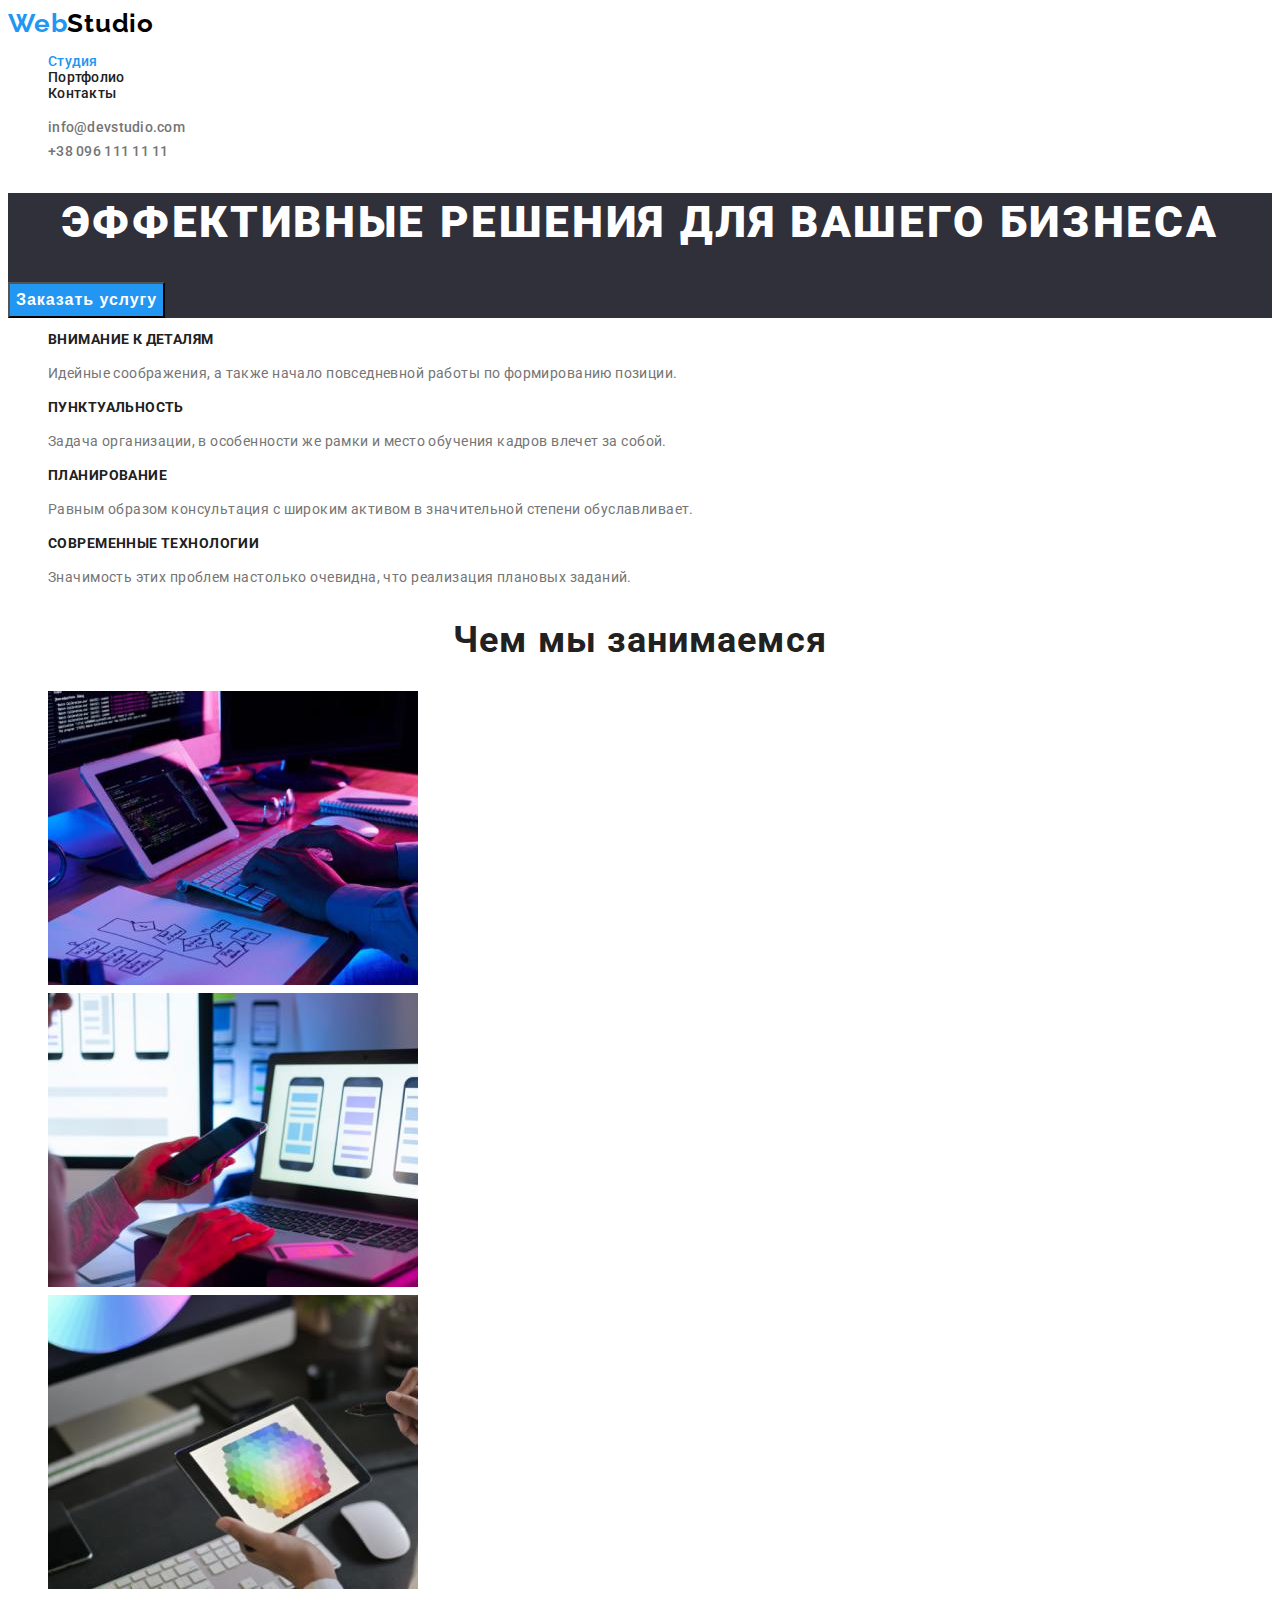
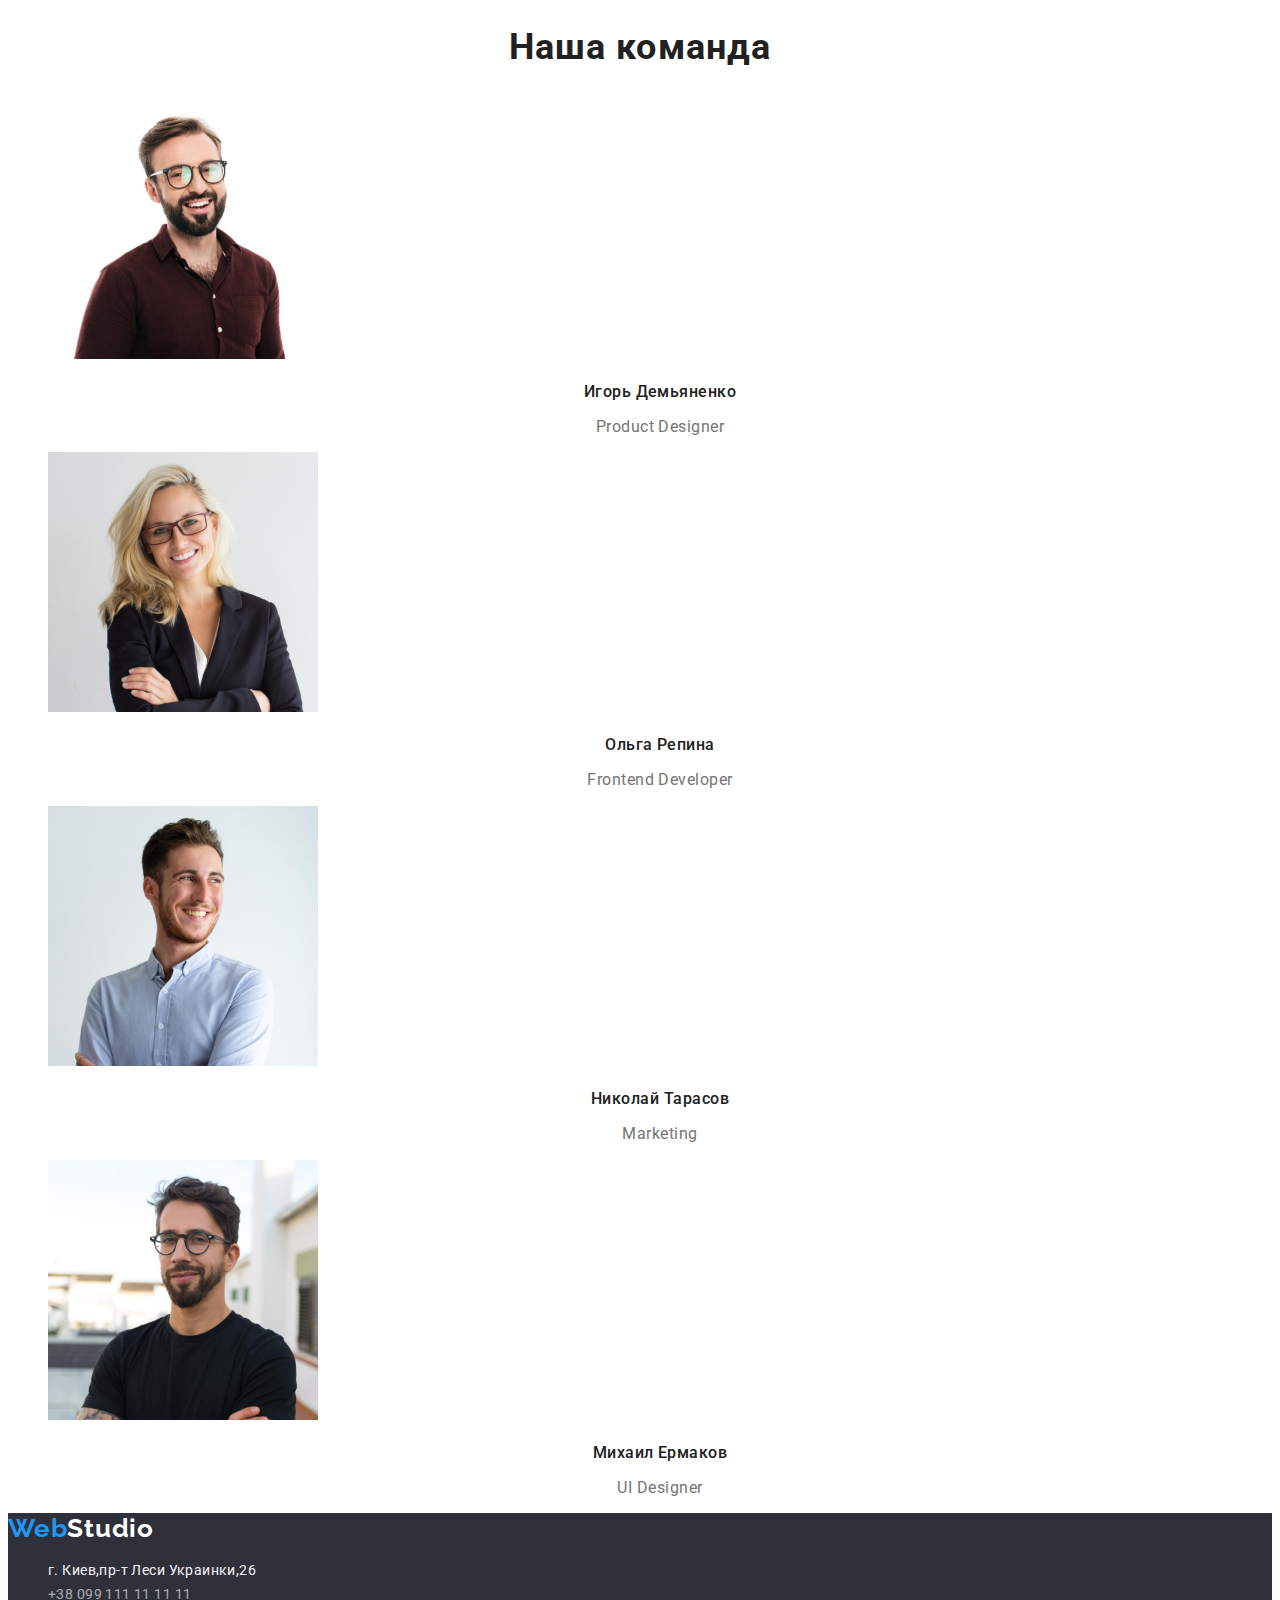
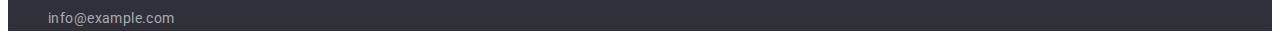
==== index.html @ e271c304 "added files from goit-markup-hw-02" ====
<!DOCTYPE html>
<html lang="ru">
  <head>
    <link
      rel="stylesheet"
      href="https://cdnjs.cloudflare.com/ajax/libs/modern-normalize/1.1.0/modern-normalize.min.css"
      integrity="sha512-wpPYUAdjBVSE4KJnH1VR1HeZfpl1ub8YT/NKx4PuQ5NmX2tKuGu6U/JRp5y+Y8XG2tV+wKQpNHVUX03MfMFn9Q=="
      crossorigin="anonymous"
      referrerpolicy="no-referrer"
    />
    <link rel="preconnect" href="https://fonts.googleapis.com" />
    <link rel="preconnect" href="https://fonts.gstatic.com" crossorigin />
    <link
      href="https://fonts.googleapis.com/css2?family=Raleway:wght@700&family=Roboto:ital,wght@0,500;1,400;1,700;1,900&display=swap"
      rel="stylesheet"
    />
    <meta charset="UTF-8" />
    <meta http-equiv="X-UA-Compatible" content="IE=edge" />
    <meta name="viewport" content="width=device-width, initial-scale=1.0" />
    <title>Студия</title>
    <link rel="stylesheet" href="./css/styles.css" />
  </head>
  <body>
    <!-- Шапка страницы -->
    <header>
      <nav>
        <!-- Логотип - это ссылка -->
        <a href="./index.html" lang="en" class="logo link">
          <span class="logo-web">Web</span>Studio
        </a>
        <!-- Навигация на другие страницы -->
        <ul class="site-navig list">
          <li><a href="./index.html" class="link current">Студия</a></li>
          <li><a href="./portfolio.html" class="link">Портфолио</a></li>
          <li><a href="/contacts" class="link">Контакты</a></li>
        </ul>
      </nav>
      <ul class="auth-navig list">
        <li>
          <!-- Ссылка на адрес электронной почты  -->
          <a href="mailto:info@devstudio.com" class="link">
            info@devstudio.com
          </a>
        </li>
        <li>
          <!-- Ссылка на телефонный номер -->
          <a href="tel:+380961111111" class="link"> +38 096 111 11 11 </a>
        </li>
      </ul>
    </header>

    <!-- Уникальный контент страницы -->
    <main>
      <!--Блок Герой -->
      <section class="hero">
        <h1 class="hero-title">Эффективные решения для вашего бизнеса</h1>
        <!--Кнопка "Заказать услугу"-->
        <button type="button" class="button-hero">Заказать услугу</button>
      </section>

      <!-- Скрытый заголовок - Особенности-->
      <section class="sections">
        <h2 hidden>Особенности нашей студии</h2>
        <ul class="list">
          <li>
            <h3 class="sections-title-feature">Внимание к деталям</h3>
            <p>
              Идейные соображения, а также начало повседневной работы по
              формированию позиции.
            </p>
          </li>
          <li>
            <h3 class="sections-title-feature">Пунктуальность</h3>
            <p>
              Задача организации, в особенности же рамки и место обучения кадров
              влечет за собой.
            </p>
          </li>
          <li>
            <h3 class="sections-title-feature">Планирование</h3>
            <p>
              Равным образом консультация с широким активом в значительной
              степени обуславливает.
            </p>
          </li>
          <li>
            <h3 class="sections-title-feature">Современные технологии</h3>
            <p>
              Значимость этих проблем настолько очевидна, что реализация
              плановых заданий.
            </p>
          </li>
        </ul>
      </section>

      <!--Чем мы занимаемся-->
      <section class="sections">
        <h2 class="sections-title-second">Чем мы занимаемся</h2>
        <ul class="list">
          <li>
            <img
              src="./images/img-1.jpg"
              alt="программист работает за столом в офисе  изображение крупным планом"
              width="370"
              height="294"
            />
          </li>
          <li>
            <img
              src="./images/img-2.jpg"
              alt="веб дизайнеры разработчики приложений для смартфонов-команда создает рабочий интерфейс для мобильных телефонов"
              width="370"
              height="294"
            />
          </li>
          <li>
            <img
              src="./images/img-3.jpg"
              alt="Креативный художник веб-дизайна с рабочим цветным выбором графическим планшетом_"
              width="370"
              height="294"
            />
          </li>
        </ul>
      </section>

      <!--Наша команда -->
      <section class="sections-team">
        <h2 class="sections-title-second">Наша команда</h2>
        <ul class="list">
          <li>
            <img
              src="./images/team-1.jpg"
              alt="дизайнер Игорь Демьяненко"
              width="270"
              height="260"
            />
            <h3 class="sections-title-team">Игорь Демьяненко</h3>
            <p lang="en">Product Designer</p>
          </li>
          <li>
            <img
              src="./images/team-2.jpg"
              alt=" фронтенд разработчик Ольга Репина"
              width="270"
              height="260"
            />
            <h3 class="sections-title-team">Ольга Репина</h3>
            <p lang="en">Frontend Developer</p>
          </li>
          <li>
            <img
              src="./images/team-3.jpg"
              alt="маркетолог Николай Тарасов"
              width="270"
              height="260"
            />
            <h3 class="sections-title-team">Николай Тарасов</h3>
            <p lang="en">Marketing</p>
          </li>
          <li>
            <img
              src="./images/team-4.jpg"
              alt="дизайнер Михаил Ермаков"
              width="270"
              height="260"
            />
            <h3 class="sections-title-team">Михаил Ермаков</h3>
            <p lang="en">UI Designer</p>
          </li>
        </ul>
      </section>
    </main>
    <!-- Подвал страницы -->
    <footer class="footer">
      <!-- Логотип - это ссылка -->
      <a href="./index.html" lang="en" class="logo-footer logo link">
        <span class="logo-web">Web</span>Studio
      </a>
      <!--Контакты-->
      <address>
        <ul class="list">
          <li>
            <!-- Адресс  -->
            <a
              href="https://www.google.com/maps/place/%D0%B1%D1%83%D0%BB.+%D0%9B%D0%B5%D1%81%D0%B8+%D0%A3%D0%BA%D1%80%D0%B0%D0%B8%D0%BD%D0%BA%D0%B8,+26,+%D0%9A%D0%B8%D0%B5%D0%B2,+02000/@50.4267107,30.5371847,18.04z/data=!4m5!3m4!1s0x40d4cf0e033ecbe9:0x57a4dffefec77da0!8m2!3d50.4265807!4d30.5383858"
              target="_blank"
              rel="noopenernoreferrer"
              class="adress-link link"
            >
              г. Киев,пр-т Леси Украинки,26
            </a>
          </li>
          <li class="footer-navig">
            <!-- Ссылка на телефонный номер -->
            <a href="tel:+380991111111" class="link"> +38 099 111 11 11 11 </a>
          </li>
          <li class="footer-navig">
            <!-- Ссылка на адрес электронной почты  -->
            <a href="mailto:info@example.com" class="link">
              info@example.com
            </a>
          </li>
        </ul>
      </address>
    </footer>
  </body>
</html>
---- css/styles.css ----
/* общие стили для всех страниц */
:root {
  --primary-text-color: #757575;
  --title-text-color: #212121;
  --accent-color: #2196f3;
  --second-background-color: #f5f4fa;
  --second-text-color: #ffffff;
}
body {
  font-family: "Roboto", sans-serif;
  font-style: normal;
  font-weight: normal;
  font-size: 14px;
  line-height: 1.71;
  letter-spacing: 0.03em;
  color: var(--primary-text-color);
  background-color: #ffffff;
}
/* стиль для линков */
.link {
  text-decoration: none;
  color: var(--title-text-color);
}
/* стили для списков */
.list {
  list-style: none;
}

/* логотип WebStudio*/
.logo {
  font-family: "Raleway", sans-serif;
  font-style: normal;
  font-weight: 700;
  font-size: 26px;
  line-height: 1.19;
  letter-spacing: 0.03em;
  color: #000000;
}
.logo:hover,
.logo:focus {
  color: var(--accent-color);
}
.logo-web {
  color: #2196f3;
}

/* стили для хедера----header */
/* site-navig */
.site-navig {
  font-weight: 500;
  font-size: 14px;
  line-height: 1.14;
  letter-spacing: 0.02em;
  color: var(--title-text-color);
  cursor: pointer;
}
.site-navig :hover,
.site-navig :focus {
  color: var(--accent-color);
}
.auth-navig .link {
  font-weight: 500;
  font-size: 14px;
  line-height: 1.14;
  letter-spacing: 0.02em;
  color: var(--primary-text-color);
  cursor: pointer;
}
.auth-navig .link:hover,
.auth-navig .link:focus {
  color: var(--accent-color);
}
.site-navig .link.current {
  color: var(--accent-color);
}

/* стили для main страницы студио */

/* hero */
.hero {
  background-color: #2f303a;
  color: var(--second-text-color);
}
.hero-title {
  font-weight: 900;
  font-size: 44px;
  line-height: 1.36;
  text-align: center;
  letter-spacing: 0.06em;
  text-transform: uppercase;
}
/* кнопка заказать услугу */
.button-hero {
  font-weight: 700;
  font-size: 16px;
  line-height: 1.87;
  display: flex;
  align-items: center;
  text-align: center;
  letter-spacing: 0.06em;
  background-color: var(--accent-color);
  color: var(--second-text-color);
  cursor: pointer;
}
.button-hero:hover,
.button-hero:focus {
  background-color: #188ce8;
  color: var(--second-text-color);
}
.sections-title-second {
  font-weight: 700;
  font-size: 36px;
  line-height: 1.16;
  text-align: center;
  letter-spacing: 0.03em;
  color: var(--title-text-color);
}

.sections-title-feature {
  font-weight: 700;
  font-size: 14px;
  line-height: 1.14;
  letter-spacing: 0.03em;
  text-transform: uppercase;
  color: var(--title-text-color);
}
.sections-title-team {
  font-weight: 500;
  font-size: 16px;
  line-height: 1.18;
  text-align: center;
  letter-spacing: 0.03em;
  color: var(--title-text-color);
}
.sections-team p {
  font-size: 16px;
  line-height: 1.18;
  text-align: center;
  letter-spacing: 0.03em;
}

/* футер */
.footer {
  background-color: #2f303a;
}
/* логотип ф футере */
.logo-footer {
  color: var(--second-text-color);
}

/* адресс ссылка  */
address {
  font-style: normal;
}
.adress-link {
  color: var(--second-background-color);
}
.adress-link:hover,
.adress-link:focus {
  color: var(--accent-color);
}
/* ауторизация в футере */
.footer-navig .link {
  color: rgba(255, 255, 255, 0.6);
}
.footer-navig .link:hover,
.footer-navig .link:focus {
  color: var(--accent-color);
}

/* стили для страницы портфолио */
.filters-button button {
  font-weight: 500;
  font-size: 16px;
  line-height: 1.62;
  text-align: center;
  letter-spacing: 0.03em;
  color: var(--title-text-color);
  background-color: var(--second-background-color);
  cursor: pointer;
}
.filters-button .link.current,
.filters-button button:hover,
.filters-button button:focus {
  background-color: var(--accent-color);
  color: var(--second-text-color);
}
.project-title {
  font-weight: 700;
  font-size: 18px;
  line-height: 2;
  letter-spacing: 0.06em;
  color: var(--title-text-color);
}
.project p {
  font-size: 16px;
  line-height: 1.87;
  letter-spacing: 0.03em;
}
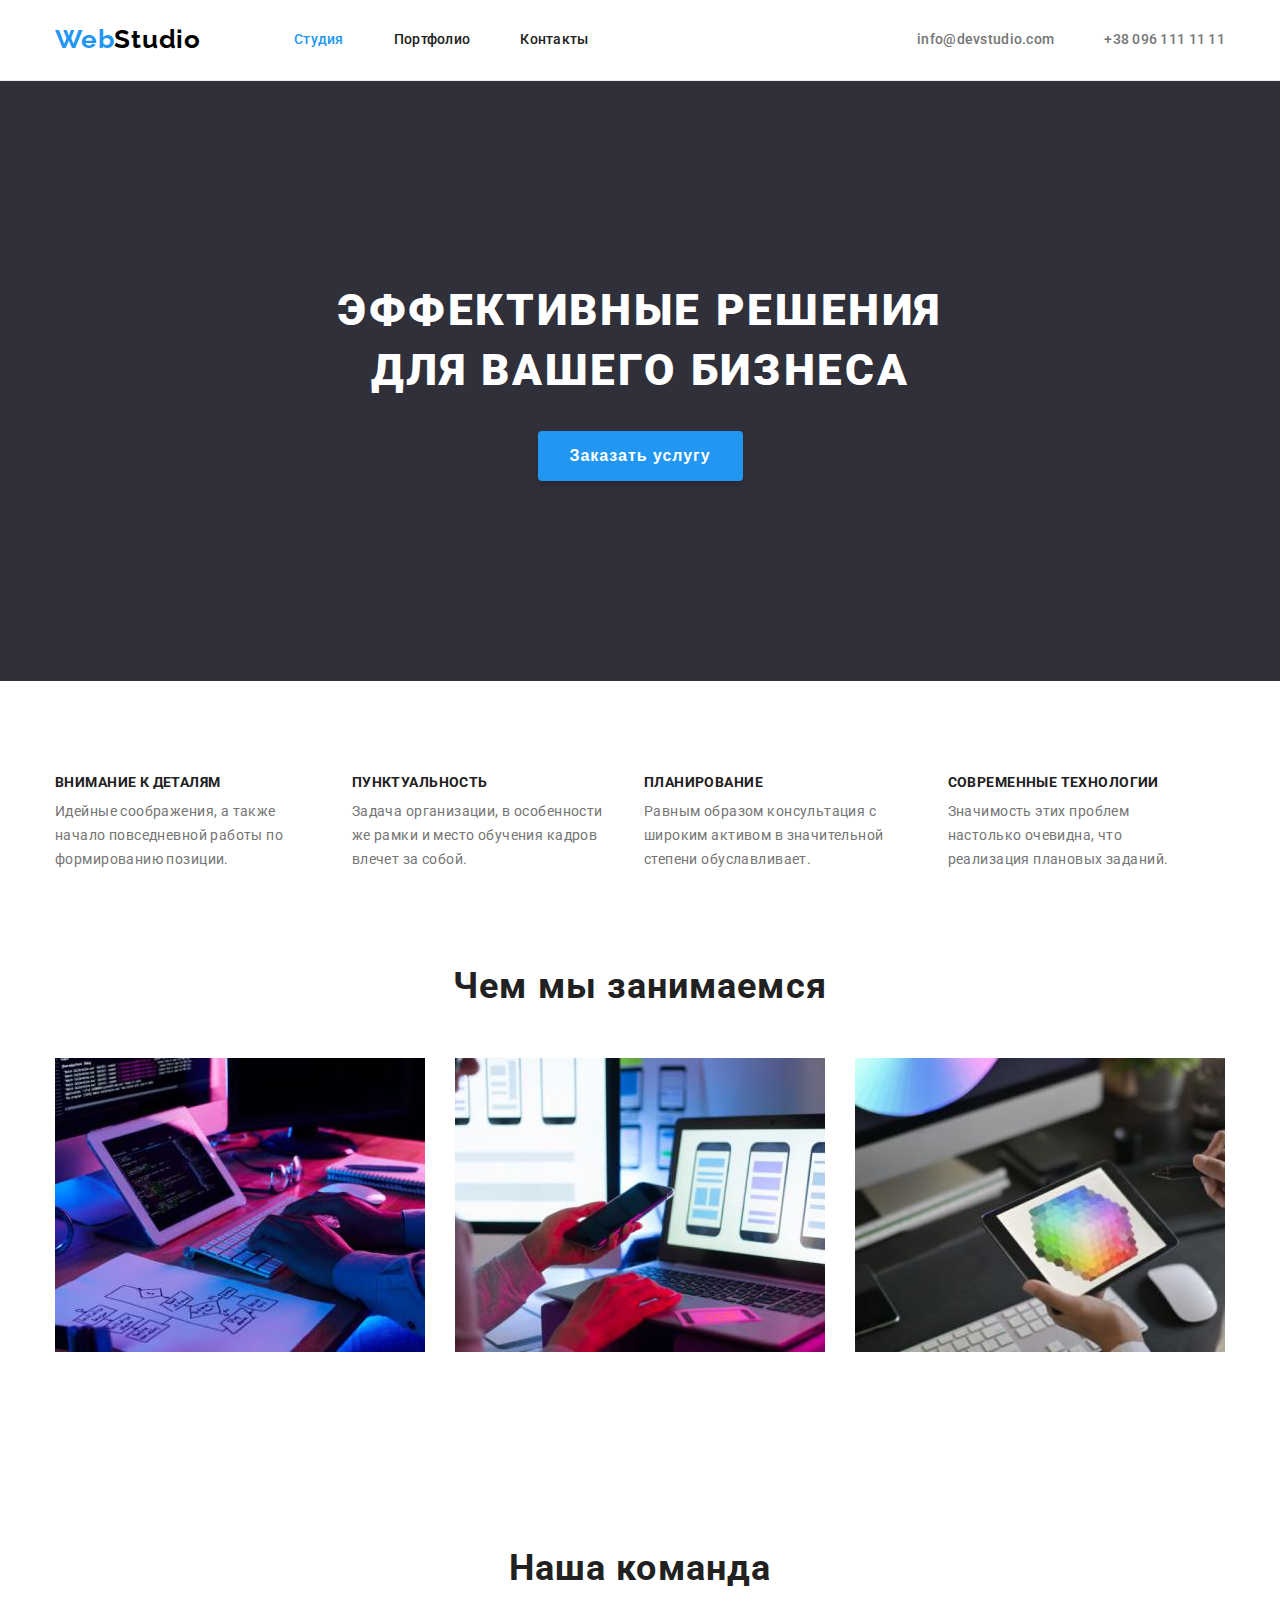
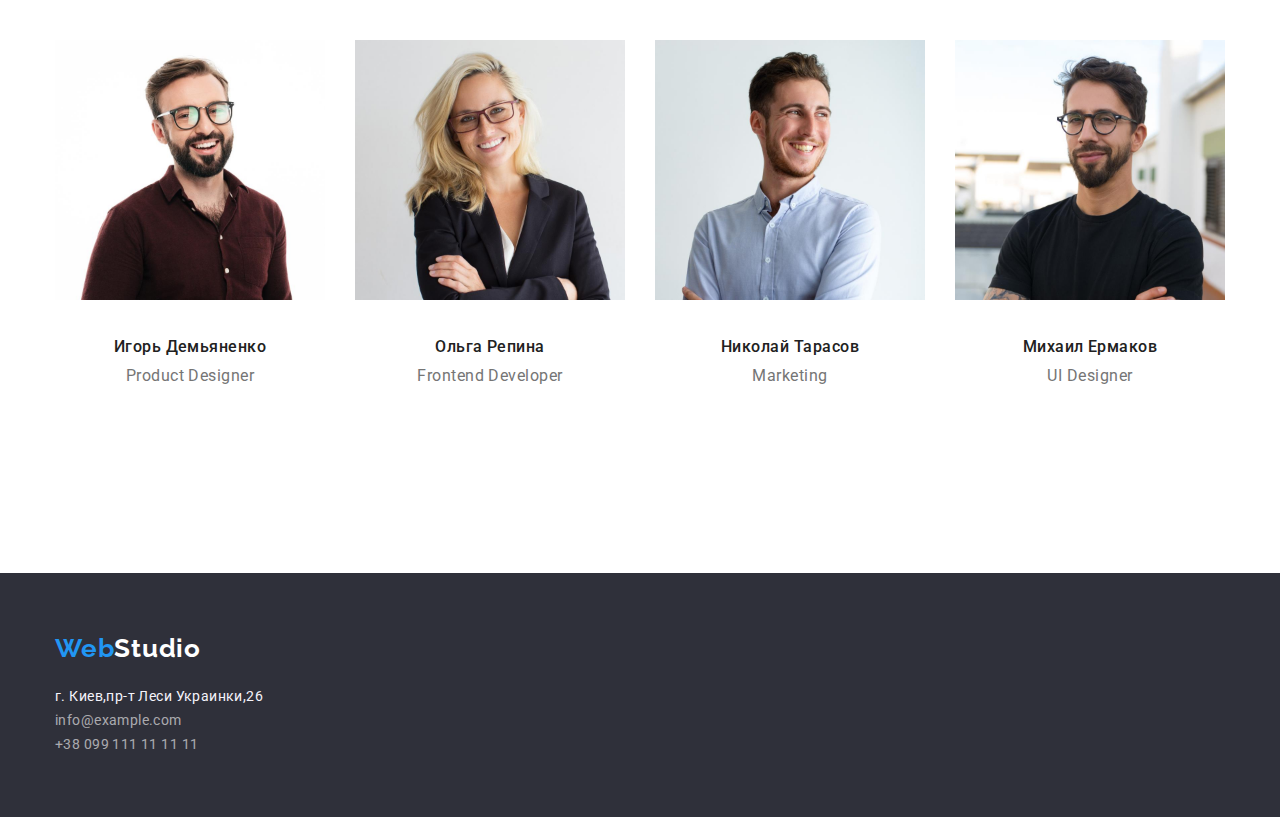
==== commit b964dd5f: "Добавляет стили на главную страницу портфолио" ====
--- a/index.html
+++ b/index.html
@@ -1,13 +1,6 @@
 <!DOCTYPE html>
 <html lang="ru">
   <head>
-    <link
-      rel="stylesheet"
-      href="https://cdnjs.cloudflare.com/ajax/libs/modern-normalize/1.1.0/modern-normalize.min.css"
-      integrity="sha512-wpPYUAdjBVSE4KJnH1VR1HeZfpl1ub8YT/NKx4PuQ5NmX2tKuGu6U/JRp5y+Y8XG2tV+wKQpNHVUX03MfMFn9Q=="
-      crossorigin="anonymous"
-      referrerpolicy="no-referrer"
-    />
     <link rel="preconnect" href="https://fonts.googleapis.com" />
     <link rel="preconnect" href="https://fonts.gstatic.com" crossorigin />
     <link
@@ -18,191 +11,215 @@
     <meta http-equiv="X-UA-Compatible" content="IE=edge" />
     <meta name="viewport" content="width=device-width, initial-scale=1.0" />
     <title>Студия</title>
+    <link
+      rel="stylesheet"
+      href="https://cdnjs.cloudflare.com/ajax/libs/modern-normalize/1.1.0/modern-normalize.min.css"
+      integrity="sha512-wpPYUAdjBVSE4KJnH1VR1HeZfpl1ub8YT/NKx4PuQ5NmX2tKuGu6U/JRp5y+Y8XG2tV+wKQpNHVUX03MfMFn9Q=="
+      crossorigin="anonymous"
+      referrerpolicy="no-referrer"
+    />
     <link rel="stylesheet" href="./css/styles.css" />
   </head>
   <body>
     <!-- Шапка страницы -->
-    <header>
-      <nav>
-        <!-- Логотип - это ссылка -->
-        <a href="./index.html" lang="en" class="logo link">
-          <span class="logo-web">Web</span>Studio
-        </a>
-        <!-- Навигация на другие страницы -->
-        <ul class="site-navig list">
-          <li><a href="./index.html" class="link current">Студия</a></li>
-          <li><a href="./portfolio.html" class="link">Портфолио</a></li>
-          <li><a href="/contacts" class="link">Контакты</a></li>
+    <header class="header">
+      <div class="container">
+        <nav class="navig">
+          <!-- Логотип - это ссылка -->
+          <a href="./index.html" lang="en" class="logo link">
+            <span class="logo-web">Web</span>Studio
+          </a>
+          <!-- Навигация на другие страницы -->
+          <ul class="site-navig list">
+            <li class="site-item">
+              <a href="./index.html" class="link current">Студия</a>
+            </li>
+            <li class="site-item">
+              <a href="./portfolio.html" class="link">Портфолио</a>
+            </li>
+            <li class="site-item">
+              <a href="/contacts" class="link">Контакты</a>
+            </li>
+          </ul>
+        </nav>
+        <ul class="auth-navig list">
+          <li class="auth-item">
+            <!-- Ссылка на адрес электронной почты  -->
+            <a href="mailto:info@devstudio.com" class="link">
+              info@devstudio.com
+            </a>
+          </li>
+          <li class="auth-item">
+            <!-- Ссылка на телефонный номер -->
+            <a href="tel:+380961111111" class="link"> +38 096 111 11 11 </a>
+          </li>
         </ul>
-      </nav>
-      <ul class="auth-navig list">
-        <li>
-          <!-- Ссылка на адрес электронной почты  -->
-          <a href="mailto:info@devstudio.com" class="link">
-            info@devstudio.com
-          </a>
-        </li>
-        <li>
-          <!-- Ссылка на телефонный номер -->
-          <a href="tel:+380961111111" class="link"> +38 096 111 11 11 </a>
-        </li>
-      </ul>
+      </div>
     </header>
 
     <!-- Уникальный контент страницы -->
     <main>
       <!--Блок Герой -->
       <section class="hero">
-        <h1 class="hero-title">Эффективные решения для вашего бизнеса</h1>
+        <h1 class="hero-title">Эффективные решения <br />для вашего бизнеса</h1>
         <!--Кнопка "Заказать услугу"-->
         <button type="button" class="button-hero">Заказать услугу</button>
       </section>
 
       <!-- Скрытый заголовок - Особенности-->
       <section class="sections">
-        <h2 hidden>Особенности нашей студии</h2>
-        <ul class="list">
-          <li>
-            <h3 class="sections-title-feature">Внимание к деталям</h3>
-            <p>
-              Идейные соображения, а также начало повседневной работы по
-              формированию позиции.
-            </p>
-          </li>
-          <li>
-            <h3 class="sections-title-feature">Пунктуальность</h3>
-            <p>
-              Задача организации, в особенности же рамки и место обучения кадров
-              влечет за собой.
-            </p>
-          </li>
-          <li>
-            <h3 class="sections-title-feature">Планирование</h3>
-            <p>
-              Равным образом консультация с широким активом в значительной
-              степени обуславливает.
-            </p>
-          </li>
-          <li>
-            <h3 class="sections-title-feature">Современные технологии</h3>
-            <p>
-              Значимость этих проблем настолько очевидна, что реализация
-              плановых заданий.
-            </p>
-          </li>
-        </ul>
-      </section>
-
-      <!--Чем мы занимаемся-->
-      <section class="sections">
-        <h2 class="sections-title-second">Чем мы занимаемся</h2>
-        <ul class="list">
-          <li>
-            <img
-              src="./images/img-1.jpg"
-              alt="программист работает за столом в офисе  изображение крупным планом"
-              width="370"
-              height="294"
-            />
-          </li>
-          <li>
-            <img
-              src="./images/img-2.jpg"
-              alt="веб дизайнеры разработчики приложений для смартфонов-команда создает рабочий интерфейс для мобильных телефонов"
-              width="370"
-              height="294"
-            />
-          </li>
-          <li>
-            <img
-              src="./images/img-3.jpg"
-              alt="Креативный художник веб-дизайна с рабочим цветным выбором графическим планшетом_"
-              width="370"
-              height="294"
-            />
-          </li>
-        </ul>
+        <div class="container">
+          <h2 hidden class="visually-hidden">Особенности нашей студии</h2>
+          <ul class="feature-list list">
+            <li class="feature-item">
+              <h3 class="sections-title-feature">Внимание к деталям</h3>
+              <p>
+                Идейные соображения, а также начало повседневной работы по
+                формированию позиции.
+              </p>
+            </li>
+            <li class="feature-item">
+              <h3 class="sections-title-feature">Пунктуальность</h3>
+              <p>
+                Задача организации, в особенности же рамки и место обучения
+                кадров влечет за собой.
+              </p>
+            </li>
+            <li class="feature-item">
+              <h3 class="sections-title-feature">Планирование</h3>
+              <p>
+                Равным образом консультация с широким активом в значительной
+                степени обуславливает.
+              </p>
+            </li>
+            <li class="feature-item">
+              <h3 class="sections-title-feature">Современные технологии</h3>
+              <p>
+                Значимость этих проблем настолько очевидна, что реализация
+                плановых заданий.
+              </p>
+            </li>
+          </ul>
+        </div>
+
+        <!--Чем мы занимаемся-->
+        <div class="container">
+          <h2 class="sections-title-second">Чем мы занимаемся</h2>
+          <ul class="work-list list">
+            <li class="working">
+              <img
+                src="./images/img-1.jpg"
+                alt="программист работает за столом в офисе  изображение крупным планом"
+                width="370"
+                height="294"
+              />
+            </li>
+            <li class="working">
+              <img
+                src="./images/img-2.jpg"
+                alt="веб дизайнеры разработчики приложений для смартфонов-команда создает рабочий интерфейс для мобильных телефонов"
+                width="370"
+                height="294"
+              />
+            </li>
+            <li class="working">
+              <img
+                src="./images/img-3.jpg"
+                alt="Креативный художник веб-дизайна с рабочим цветным выбором графическим планшетом_"
+                width="370"
+                height="294"
+              />
+            </li>
+          </ul>
+        </div>
       </section>
 
       <!--Наша команда -->
       <section class="sections-team">
-        <h2 class="sections-title-second">Наша команда</h2>
-        <ul class="list">
-          <li>
-            <img
-              src="./images/team-1.jpg"
-              alt="дизайнер Игорь Демьяненко"
-              width="270"
-              height="260"
-            />
-            <h3 class="sections-title-team">Игорь Демьяненко</h3>
-            <p lang="en">Product Designer</p>
-          </li>
-          <li>
-            <img
-              src="./images/team-2.jpg"
-              alt=" фронтенд разработчик Ольга Репина"
-              width="270"
-              height="260"
-            />
-            <h3 class="sections-title-team">Ольга Репина</h3>
-            <p lang="en">Frontend Developer</p>
-          </li>
-          <li>
-            <img
-              src="./images/team-3.jpg"
-              alt="маркетолог Николай Тарасов"
-              width="270"
-              height="260"
-            />
-            <h3 class="sections-title-team">Николай Тарасов</h3>
-            <p lang="en">Marketing</p>
-          </li>
-          <li>
-            <img
-              src="./images/team-4.jpg"
-              alt="дизайнер Михаил Ермаков"
-              width="270"
-              height="260"
-            />
-            <h3 class="sections-title-team">Михаил Ермаков</h3>
-            <p lang="en">UI Designer</p>
-          </li>
-        </ul>
+        <div class="container">
+          <h2 class="sections-title-second">Наша команда</h2>
+          <ul class="team-list list">
+            <li>
+              <img
+                src="./images/team-1.jpg"
+                alt="дизайнер Игорь Демьяненко"
+                width="270"
+                height="260"
+              />
+              <h3 class="sections-title-team">Игорь Демьяненко</h3>
+              <p lang="en">Product Designer</p>
+            </li>
+            <li>
+              <img
+                src="./images/team-2.jpg"
+                alt=" фронтенд разработчик Ольга Репина"
+                width="270"
+                height="260"
+              />
+              <h3 class="sections-title-team">Ольга Репина</h3>
+              <p lang="en">Frontend Developer</p>
+            </li>
+            <li>
+              <img
+                src="./images/team-3.jpg"
+                alt="маркетолог Николай Тарасов"
+                width="270"
+                height="260"
+              />
+              <h3 class="sections-title-team">Николай Тарасов</h3>
+              <p lang="en">Marketing</p>
+            </li>
+            <li>
+              <img
+                src="./images/team-4.jpg"
+                alt="дизайнер Михаил Ермаков"
+                width="270"
+                height="260"
+              />
+              <h3 class="sections-title-team">Михаил Ермаков</h3>
+              <p lang="en">UI Designer</p>
+            </li>
+          </ul>
+        </div>
       </section>
     </main>
     <!-- Подвал страницы -->
+
     <footer class="footer">
-      <!-- Логотип - это ссылка -->
-      <a href="./index.html" lang="en" class="logo-footer logo link">
-        <span class="logo-web">Web</span>Studio
-      </a>
-      <!--Контакты-->
-      <address>
-        <ul class="list">
-          <li>
-            <!-- Адресс  -->
-            <a
-              href="https://www.google.com/maps/place/%D0%B1%D1%83%D0%BB.+%D0%9B%D0%B5%D1%81%D0%B8+%D0%A3%D0%BA%D1%80%D0%B0%D0%B8%D0%BD%D0%BA%D0%B8,+26,+%D0%9A%D0%B8%D0%B5%D0%B2,+02000/@50.4267107,30.5371847,18.04z/data=!4m5!3m4!1s0x40d4cf0e033ecbe9:0x57a4dffefec77da0!8m2!3d50.4265807!4d30.5383858"
-              target="_blank"
-              rel="noopenernoreferrer"
-              class="adress-link link"
-            >
-              г. Киев,пр-т Леси Украинки,26
-            </a>
-          </li>
-          <li class="footer-navig">
-            <!-- Ссылка на телефонный номер -->
-            <a href="tel:+380991111111" class="link"> +38 099 111 11 11 11 </a>
-          </li>
-          <li class="footer-navig">
-            <!-- Ссылка на адрес электронной почты  -->
-            <a href="mailto:info@example.com" class="link">
-              info@example.com
-            </a>
-          </li>
-        </ul>
-      </address>
+      <div class="container">
+        <!-- Логотип - это ссылка -->
+        <a href="./index.html" lang="en" class="logo-footer link">
+          <span class="logo-web">Web</span>Studio
+        </a>
+        <!--Контакты-->
+        <address>
+          <ul class="adress-list list">
+            <li>
+              <!-- Адресс  -->
+              <a
+                href="https://www.google.com/maps/place/%D0%B1%D1%83%D0%BB.+%D0%9B%D0%B5%D1%81%D0%B8+%D0%A3%D0%BA%D1%80%D0%B0%D0%B8%D0%BD%D0%BA%D0%B8,+26,+%D0%9A%D0%B8%D0%B5%D0%B2,+02000/@50.4267107,30.5371847,18.04z/data=!4m5!3m4!1s0x40d4cf0e033ecbe9:0x57a4dffefec77da0!8m2!3d50.4265807!4d30.5383858"
+                target="_blank"
+                rel="noopenernoreferrer"
+                class="adress-link link"
+              >
+                г. Киев,пр-т Леси Украинки,26
+              </a>
+            </li>
+            <li class="footer-navig">
+              <!-- Ссылка на адрес электронной почты  -->
+              <a href="mailto:info@example.com" class="footer-navig-link link">
+                info@example.com
+              </a>
+            </li>
+            <li class="footer-navig">
+              <!-- Ссылка на телефонный номер -->
+              <a href="tel:+380991111111" class="footer-navig-link link">
+                +38 099 111 11 11 11
+              </a>
+            </li>
+          </ul>
+        </address>
+      </div>
     </footer>
   </body>
 </html>
--- a/css/styles.css
+++ b/css/styles.css
@@ -1,3 +1,13 @@
+html {
+  box-sizing: border-box;
+}
+
+*,
+*::after,
+*::before {
+  box-sizing: inherit;
+}
+
 /* общие стили для всех страниц */
 :root {
   --primary-text-color: #757575;
@@ -7,7 +17,7 @@
   --second-text-color: #ffffff;
 }
 body {
-  font-family: "Roboto", sans-serif;
+  font-family: "Roboto";
   font-style: normal;
   font-weight: normal;
   font-size: 14px;
@@ -15,19 +25,51 @@
   letter-spacing: 0.03em;
   color: var(--primary-text-color);
   background-color: #ffffff;
-}
+  margin: 0;
+}
+p,
+h1,
+h2,
+h3,
+h4,
+h5,
+h6 {
+  margin-top: 0;
+  margin-bottom: 0;
+}
+ul {
+  margin-top: 0;
+  margin-bottom: 0;
+  padding-left: 0;
+}
+/* стили скрытого заголовка */
+.visually-hidden {
+  position: absolute;
+  width: 1px;
+  height: 1px;
+  margin: -1px;
+  padding: 0;
+  overflow: hidden;
+  border: 0;
+  clip: rect(0 0 0 0);
+}
+
 /* стиль для линков */
 .link {
   text-decoration: none;
   color: var(--title-text-color);
 }
+
 /* стили для списков */
 .list {
   list-style: none;
+  padding: 0;
+  margin: 0;
 }
 
 /* логотип WebStudio*/
 .logo {
+  display: inline-block;
   font-family: "Raleway", sans-serif;
   font-style: normal;
   font-weight: 700;
@@ -35,7 +77,11 @@
   line-height: 1.19;
   letter-spacing: 0.03em;
   color: #000000;
-}
+  margin-top: 24px;
+  margin-bottom: 25px;
+  margin-right: 93px;
+}
+
 .logo:hover,
 .logo:focus {
   color: var(--accent-color);
@@ -43,28 +89,65 @@
 .logo-web {
   color: #2196f3;
 }
-
+.logo .link {
+}
 /* стили для хедера----header */
+
+.header {
+  border-bottom: 1px solid #ececec;
+}
+.header .container {
+  display: flex;
+  align-items: center;
+}
+.navig {
+  display: flex;
+}
+
 /* site-navig */
 .site-navig {
+  display: flex;
+}
+
+.site-item .link {
+  display: block;
   font-weight: 500;
   font-size: 14px;
   line-height: 1.14;
   letter-spacing: 0.02em;
   color: var(--title-text-color);
   cursor: pointer;
+  margin-top: 32px;
+  margin-bottom: 32px;
 }
 .site-navig :hover,
 .site-navig :focus {
   color: var(--accent-color);
 }
+
+.site-item:not(:last-child) {
+  margin-right: 50px;
+}
+.auth-navig {
+  display: flex;
+  margin-left: auto;
+}
 .auth-navig .link {
+  display: block;
   font-weight: 500;
   font-size: 14px;
   line-height: 1.14;
   letter-spacing: 0.02em;
   color: var(--primary-text-color);
   cursor: pointer;
+  padding-top: 32px;
+  padding-bottom: 32px;
+  margin-left: auto;
+
+  /* background-color: rgba(218, 233, 16, 0.918); */
+}
+.auth-item:not(:last-child) {
+  margin-right: 50px;
 }
 .auth-navig .link:hover,
 .auth-navig .link:focus {
@@ -72,6 +155,15 @@
 }
 .site-navig .link.current {
   color: var(--accent-color);
+}
+.container {
+  width: 1200px;
+  margin-left: auto;
+  margin-right: auto;
+  padding-left: 15px;
+  padding-right: 15px;
+  /* outline: 2px solid tomato; */
+  /* background-color: rgba(234, 188, 243, 0.6); */
 }
 
 /* стили для main страницы студио */
@@ -80,6 +172,9 @@
 .hero {
   background-color: #2f303a;
   color: var(--second-text-color);
+  text-align: center;
+  padding-top: 200px;
+  padding-bottom: 200px;
 }
 .hero-title {
   font-weight: 900;
@@ -88,6 +183,8 @@
   text-align: center;
   letter-spacing: 0.06em;
   text-transform: uppercase;
+  margin-bottom: 30px;
+  min-width: 696px;
 }
 /* кнопка заказать услугу */
 .button-hero {
@@ -101,12 +198,34 @@
   background-color: var(--accent-color);
   color: var(--second-text-color);
   cursor: pointer;
+  border: 0;
+  border-radius: 4px;
+  padding: 10px 32px;
+  box-shadow: 0px 4px 4px rgba(0, 0, 0, 0.15);
+  margin: auto;
 }
 .button-hero:hover,
 .button-hero:focus {
   background-color: #188ce8;
   color: var(--second-text-color);
 }
+
+/* sections */
+
+.sections,
+.sections-team {
+  padding-top: 94px;
+  padding-bottom: 94px;
+}
+
+.feature-list {
+  display: flex;
+  margin-bottom: 94px;
+}
+.feature-item {
+  margin-right: 30px;
+}
+/* заголовки второго уровня */
 .sections-title-second {
   font-weight: 700;
   font-size: 36px;
@@ -114,8 +233,19 @@
   text-align: center;
   letter-spacing: 0.03em;
   color: var(--title-text-color);
-}
-
+  margin-bottom: 50px;
+}
+
+.work-list {
+  display: flex;
+  justify-content: space-between;
+}
+.team-list {
+  display: flex;
+  justify-content: space-between;
+  margin-bottom: 94px;
+}
+/* заголовки в  секции особенности */
 .sections-title-feature {
   font-weight: 700;
   font-size: 14px;
@@ -124,6 +254,10 @@
   text-transform: uppercase;
   color: var(--title-text-color);
 }
+.sections p {
+  margin-top: 10px;
+}
+/* подзаголовки под фото секции наша комаанда  */
 .sections-title-team {
   font-weight: 500;
   font-size: 16px;
@@ -131,28 +265,46 @@
   text-align: center;
   letter-spacing: 0.03em;
   color: var(--title-text-color);
+  margin-top: 30px;
 }
 .sections-team p {
   font-size: 16px;
   line-height: 1.18;
   text-align: center;
   letter-spacing: 0.03em;
+  margin-top: 10px;
 }
 
 /* футер */
 .footer {
   background-color: #2f303a;
+  padding-top: 60px;
+  padding-bottom: 60px;
 }
 /* логотип ф футере */
 .logo-footer {
-  color: var(--second-text-color);
+  display: inline-block;
+  font-family: "Raleway", sans-serif;
+  font-style: normal;
+  font-weight: 700;
+  font-size: 26px;
+  line-height: 1.19;
+  letter-spacing: 0.03em;
+  color: var(--second-text-color);
+}
+
+.logo-footer:hover,
+.logo-footer:focus {
+  color: var(--accent-color);
 }
 
 /* адресс ссылка  */
 address {
   font-style: normal;
+  margin-top: 20px;
 }
 .adress-link {
+  display: block;
   color: var(--second-background-color);
 }
 .adress-link:hover,
@@ -160,8 +312,9 @@
   color: var(--accent-color);
 }
 /* ауторизация в футере */
-.footer-navig .link {
+.footer-navig-link {
   color: rgba(255, 255, 255, 0.6);
+  margin-top: 9px;
 }
 .footer-navig .link:hover,
 .footer-navig .link:focus {
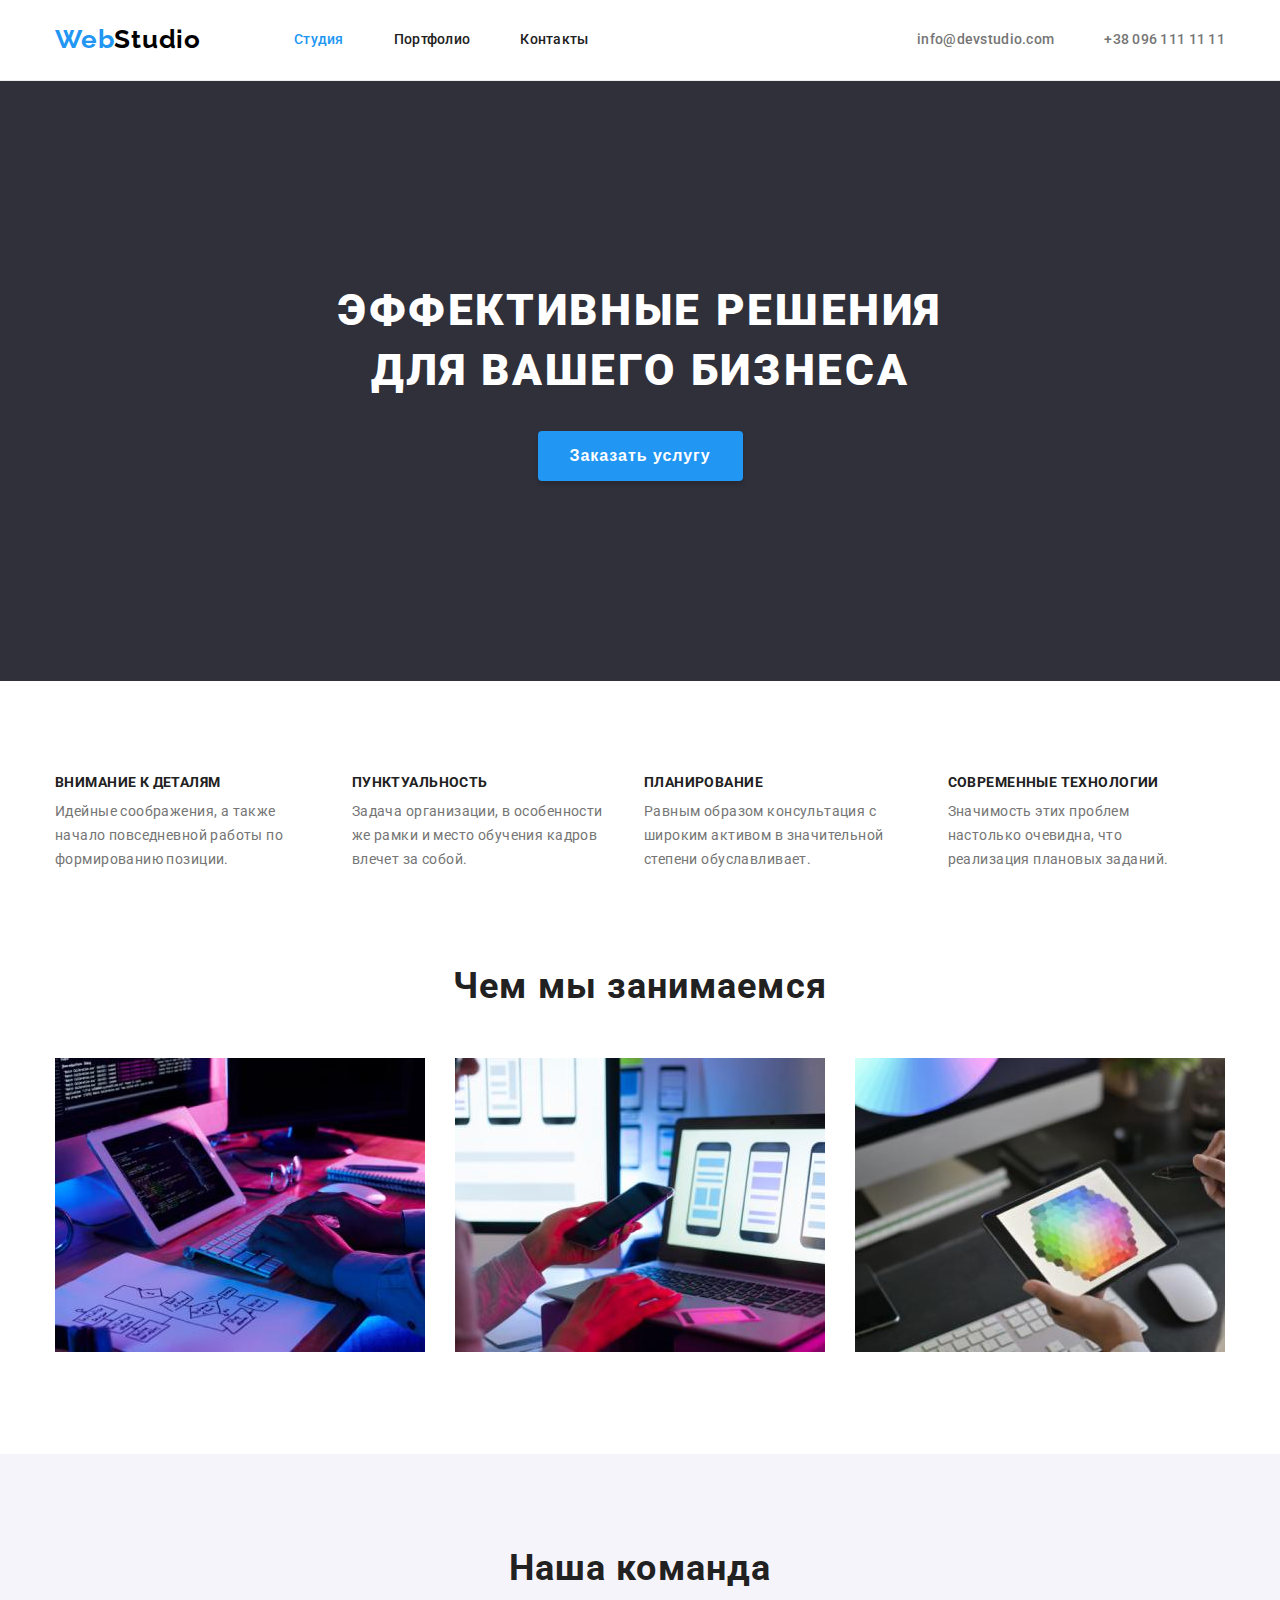
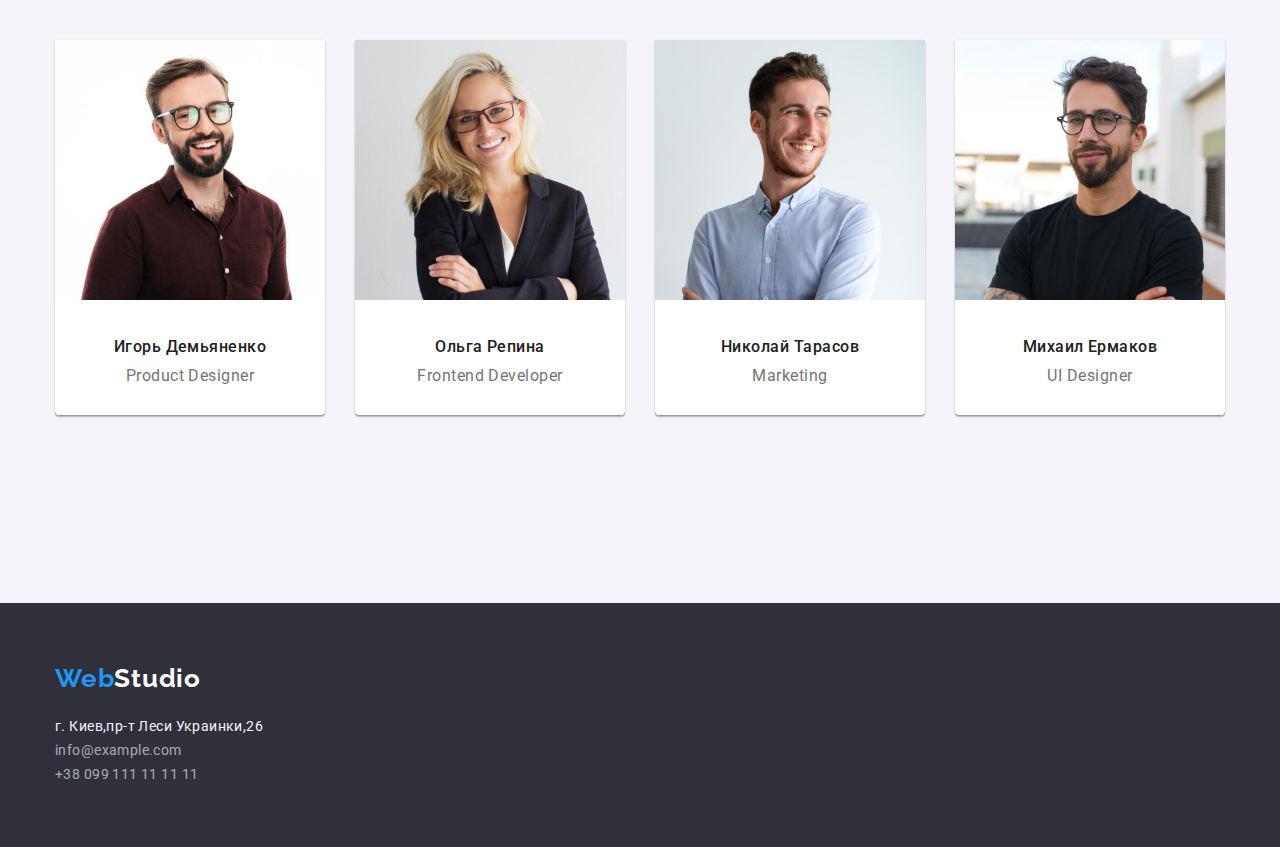
==== commit 11f5d71c: "добавляет карточки в секцию наша команда" ====
--- a/index.html
+++ b/index.html
@@ -139,7 +139,7 @@
         <div class="container">
           <h2 class="sections-title-second">Наша команда</h2>
           <ul class="team-list list">
-            <li>
+            <li class="team-card">
               <img
                 src="./images/team-1.jpg"
                 alt="дизайнер Игорь Демьяненко"
@@ -149,7 +149,7 @@
               <h3 class="sections-title-team">Игорь Демьяненко</h3>
               <p lang="en">Product Designer</p>
             </li>
-            <li>
+            <li class="team-card">
               <img
                 src="./images/team-2.jpg"
                 alt=" фронтенд разработчик Ольга Репина"
@@ -159,7 +159,7 @@
               <h3 class="sections-title-team">Ольга Репина</h3>
               <p lang="en">Frontend Developer</p>
             </li>
-            <li>
+            <li class="team-card">
               <img
                 src="./images/team-3.jpg"
                 alt="маркетолог Николай Тарасов"
@@ -169,7 +169,7 @@
               <h3 class="sections-title-team">Николай Тарасов</h3>
               <p lang="en">Marketing</p>
             </li>
-            <li>
+            <li class="team-card">
               <img
                 src="./images/team-4.jpg"
                 alt="дизайнер Михаил Ермаков"
--- a/css/styles.css
+++ b/css/styles.css
@@ -14,6 +14,7 @@
   --title-text-color: #212121;
   --accent-color: #2196f3;
   --second-background-color: #f5f4fa;
+  --background-color: #ffffff;
   --second-text-color: #ffffff;
 }
 body {
@@ -24,7 +25,7 @@
   line-height: 1.71;
   letter-spacing: 0.03em;
   color: var(--primary-text-color);
-  background-color: #ffffff;
+  background-color: var(--background-color);
   margin: 0;
 }
 p,
@@ -257,6 +258,9 @@
 .sections p {
   margin-top: 10px;
 }
+.sections-team {
+  background-color: var(--second-background-color);
+}
 /* подзаголовки под фото секции наша комаанда  */
 .sections-title-team {
   font-weight: 500;
@@ -273,6 +277,13 @@
   text-align: center;
   letter-spacing: 0.03em;
   margin-top: 10px;
+}
+.team-card {
+  background-color: var(--background-color);
+  box-shadow: 0px 1px 3px rgba(0, 0, 0, 0.12), 0px 1px 1px rgba(0, 0, 0, 0.14),
+    0px 2px 1px rgba(0, 0, 0, 0.2);
+  border-radius: 0px 0px 4px 4px;
+  padding-bottom: 30px;
 }
 
 /* футер */
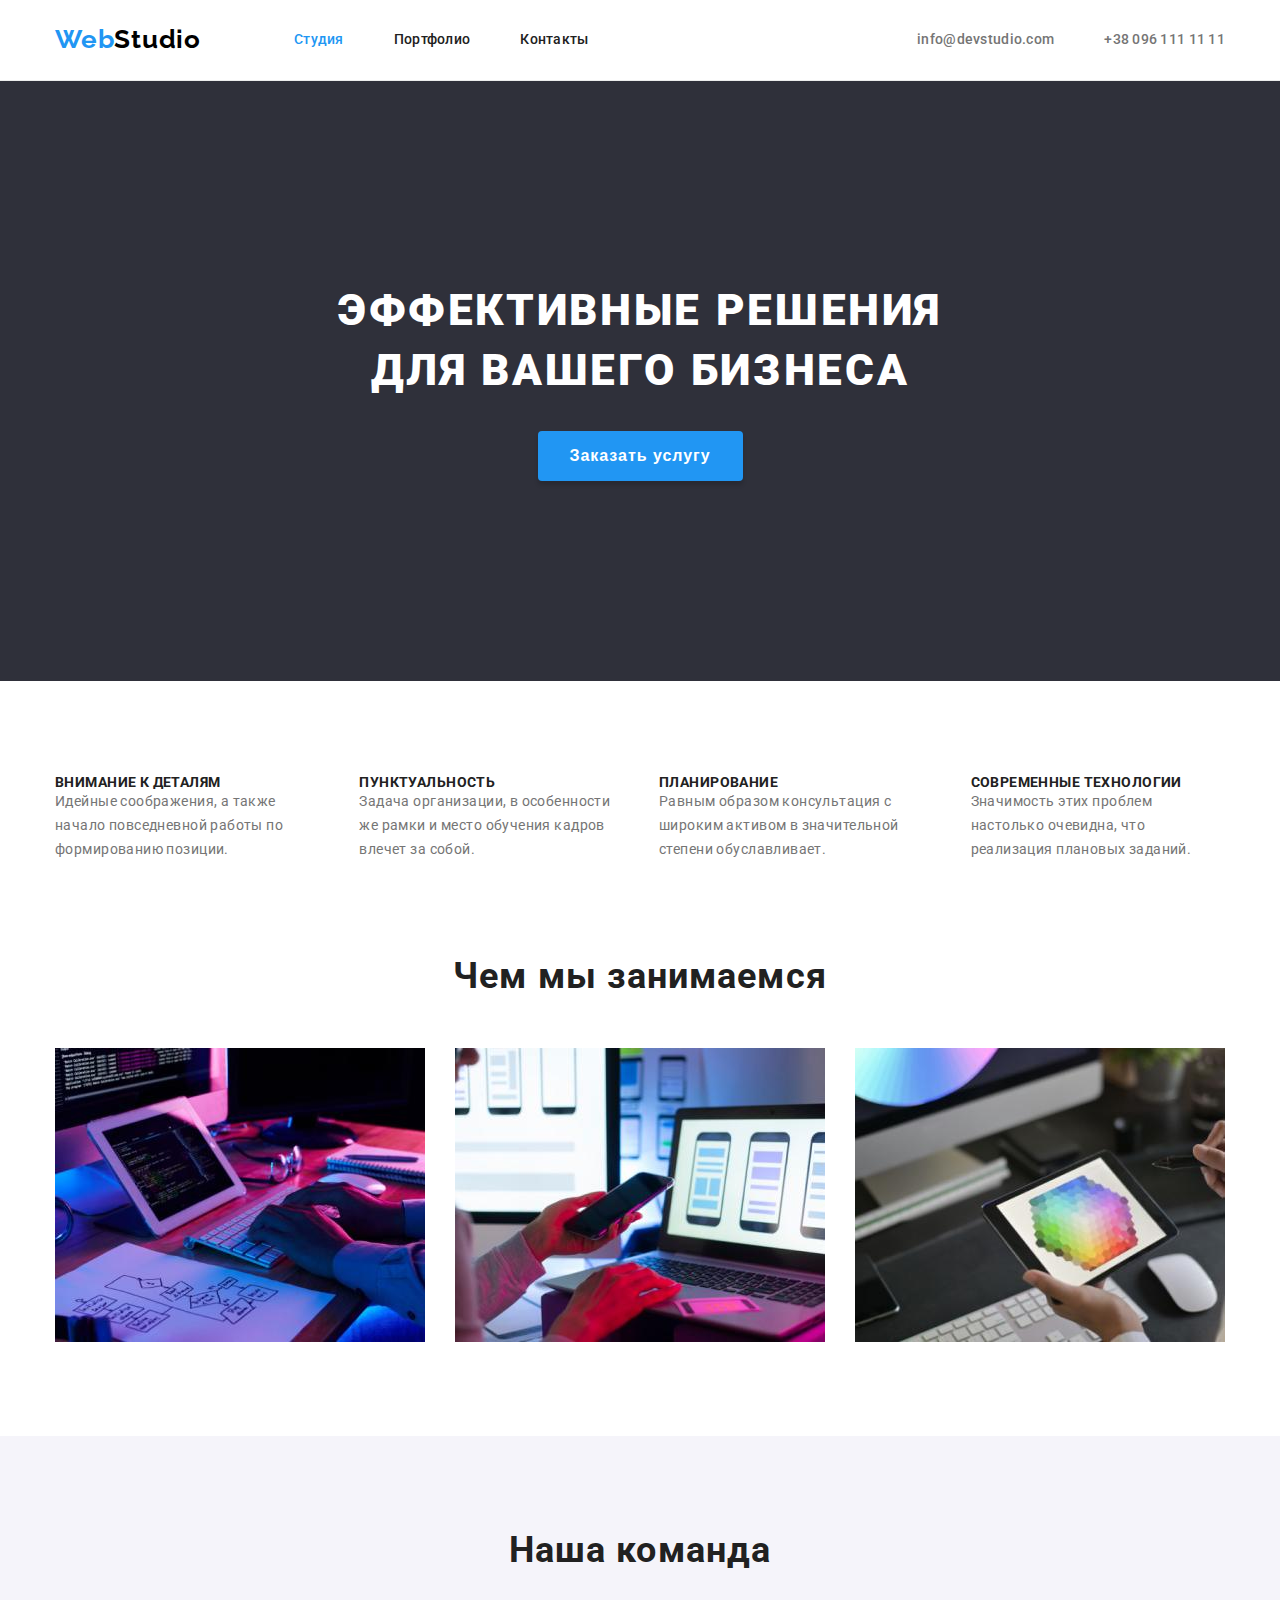
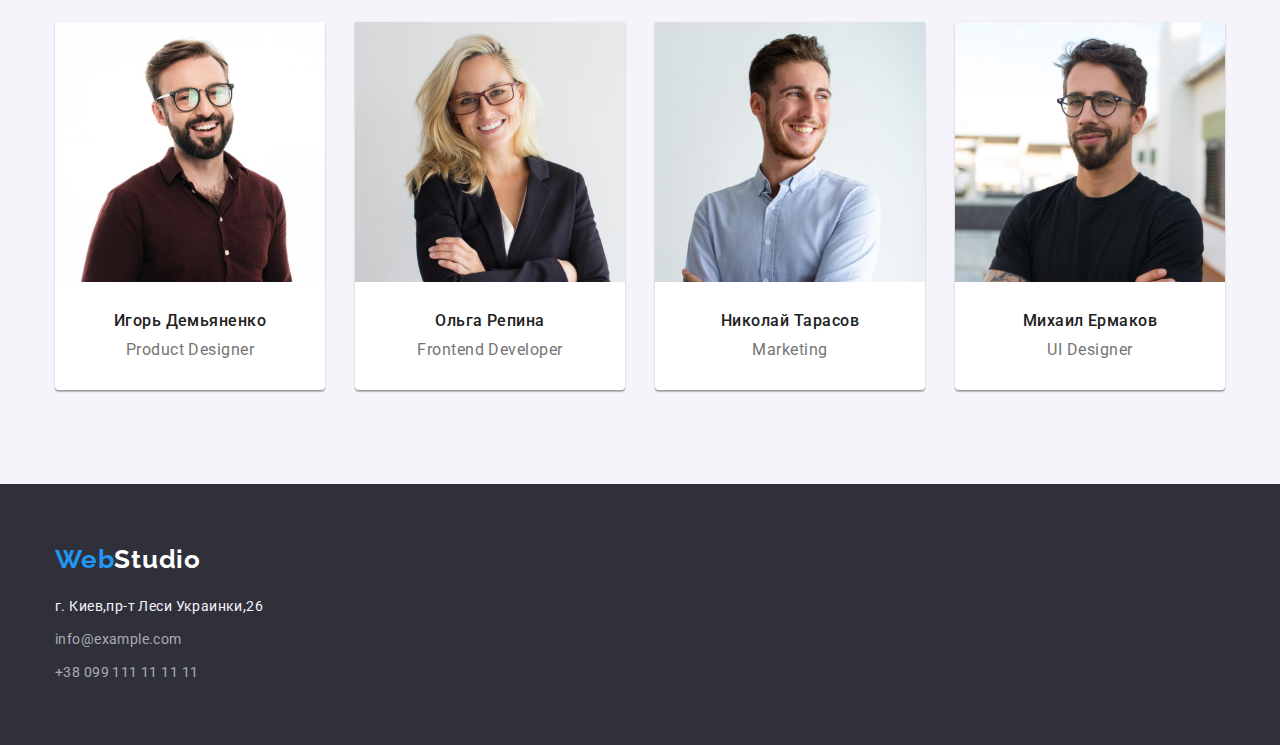
==== commit 8a47181b: "добавляет стили для страницы потфолио" ====
--- a/index.html
+++ b/index.html
@@ -67,7 +67,7 @@
       </section>
 
       <!-- Скрытый заголовок - Особенности-->
-      <section class="sections">
+      <section class="sections-feature">
         <div class="container">
           <h2 hidden class="visually-hidden">Особенности нашей студии</h2>
           <ul class="feature-list list">
@@ -101,12 +101,14 @@
             </li>
           </ul>
         </div>
-
-        <!--Чем мы занимаемся-->
+      </section>
+
+      <!--Чем мы занимаемся-->
+      <section class="sections-work">
         <div class="container">
           <h2 class="sections-title-second">Чем мы занимаемся</h2>
           <ul class="work-list list">
-            <li class="working">
+            <li class="work-item">
               <img
                 src="./images/img-1.jpg"
                 alt="программист работает за столом в офисе  изображение крупным планом"
@@ -114,7 +116,7 @@
                 height="294"
               />
             </li>
-            <li class="working">
+            <li class="work-item">
               <img
                 src="./images/img-2.jpg"
                 alt="веб дизайнеры разработчики приложений для смартфонов-команда создает рабочий интерфейс для мобильных телефонов"
@@ -122,7 +124,7 @@
                 height="294"
               />
             </li>
-            <li class="working">
+            <li class="work-item">
               <img
                 src="./images/img-3.jpg"
                 alt="Креативный художник веб-дизайна с рабочим цветным выбором графическим планшетом_"
@@ -146,8 +148,10 @@
                 width="270"
                 height="260"
               />
-              <h3 class="sections-title-team">Игорь Демьяненко</h3>
-              <p lang="en">Product Designer</p>
+              <div class="team-footer">
+                <h3 class="sections-title-team">Игорь Демьяненко</h3>
+                <p lang="en">Product Designer</p>
+              </div>
             </li>
             <li class="team-card">
               <img
@@ -156,8 +160,10 @@
                 width="270"
                 height="260"
               />
-              <h3 class="sections-title-team">Ольга Репина</h3>
-              <p lang="en">Frontend Developer</p>
+              <div class="team-footer">
+                <h3 class="sections-title-team">Ольга Репина</h3>
+                <p lang="en">Frontend Developer</p>
+              </div>
             </li>
             <li class="team-card">
               <img
@@ -166,8 +172,10 @@
                 width="270"
                 height="260"
               />
-              <h3 class="sections-title-team">Николай Тарасов</h3>
-              <p lang="en">Marketing</p>
+              <div class="team-footer">
+                <h3 class="sections-title-team">Николай Тарасов</h3>
+                <p lang="en">Marketing</p>
+              </div>
             </li>
             <li class="team-card">
               <img
@@ -176,8 +184,10 @@
                 width="270"
                 height="260"
               />
-              <h3 class="sections-title-team">Михаил Ермаков</h3>
-              <p lang="en">UI Designer</p>
+              <div class="team-footer">
+                <h3 class="sections-title-team">Михаил Ермаков</h3>
+                <p lang="en">UI Designer</p>
+              </div>
             </li>
           </ul>
         </div>
--- a/css/styles.css
+++ b/css/styles.css
@@ -67,6 +67,9 @@
   padding: 0;
   margin: 0;
 }
+img {
+  display: block;
+}
 
 /* логотип WebStudio*/
 .logo {
@@ -78,8 +81,8 @@
   line-height: 1.19;
   letter-spacing: 0.03em;
   color: #000000;
-  margin-top: 24px;
-  margin-bottom: 25px;
+  padding-top: 24px;
+  padding-bottom: 25px;
   margin-right: 93px;
 }
 
@@ -118,8 +121,8 @@
   letter-spacing: 0.02em;
   color: var(--title-text-color);
   cursor: pointer;
-  margin-top: 32px;
-  margin-bottom: 32px;
+  padding-top: 32px;
+  padding-bottom: 32px;
 }
 .site-navig :hover,
 .site-navig :focus {
@@ -213,7 +216,8 @@
 
 /* sections */
 
-.sections,
+.sections-feature,
+.sections-work,
 .sections-team {
   padding-top: 94px;
   padding-bottom: 94px;
@@ -221,11 +225,13 @@
 
 .feature-list {
   display: flex;
-  margin-bottom: 94px;
 }
 .feature-item {
   margin-right: 30px;
 }
+.feature-item:last-child {
+  margin-right: 0;
+}
 /* заголовки второго уровня */
 .sections-title-second {
   font-weight: 700;
@@ -237,15 +243,6 @@
   margin-bottom: 50px;
 }
 
-.work-list {
-  display: flex;
-  justify-content: space-between;
-}
-.team-list {
-  display: flex;
-  justify-content: space-between;
-  margin-bottom: 94px;
-}
 /* заголовки в  секции особенности */
 .sections-title-feature {
   font-weight: 700;
@@ -258,10 +255,34 @@
 .sections p {
   margin-top: 10px;
 }
+/* секция чем мы занимаемся */
+.sections-work {
+  padding-top: 0;
+}
+.work-list {
+  display: flex;
+}
+.work-item {
+  width: 370px;
+  margin-right: 30px;
+}
+.work-item:last-child {
+  margin-right: 0;
+}
+
 .sections-team {
   background-color: var(--second-background-color);
 }
+.team-list {
+  display: flex;
+  /* justify-content: space-between; */
+}
+
 /* подзаголовки под фото секции наша комаанда  */
+.team-footer {
+  padding-top: 30px;
+  padding-bottom: 30px;
+}
 .sections-title-team {
   font-weight: 500;
   font-size: 16px;
@@ -269,21 +290,25 @@
   text-align: center;
   letter-spacing: 0.03em;
   color: var(--title-text-color);
-  margin-top: 30px;
-}
-.sections-team p {
+  margin-bottom: 10px;
+}
+.team-footer p {
   font-size: 16px;
   line-height: 1.18;
   text-align: center;
   letter-spacing: 0.03em;
-  margin-top: 10px;
 }
 .team-card {
+  width: 270px;
   background-color: var(--background-color);
+  border-bottom: ;
   box-shadow: 0px 1px 3px rgba(0, 0, 0, 0.12), 0px 1px 1px rgba(0, 0, 0, 0.14),
     0px 2px 1px rgba(0, 0, 0, 0.2);
   border-radius: 0px 0px 4px 4px;
-  padding-bottom: 30px;
+  margin-right: 30px;
+}
+.team-card:last-child {
+  margin-right: 0;
 }
 
 /* футер */
@@ -324,6 +349,7 @@
 }
 /* ауторизация в футере */
 .footer-navig-link {
+  display: block;
   color: rgba(255, 255, 255, 0.6);
   margin-top: 9px;
 }
@@ -333,6 +359,16 @@
 }
 
 /* стили для страницы портфолио */
+/* секция меню */
+.sections-title {
+  margin-top: 94px;
+  margin-bottom: 94px;
+}
+.filters-button {
+  display: flex;
+  justify-content: center;
+  margin-bottom: 34px;
+}
 .filters-button button {
   font-weight: 500;
   font-size: 16px;
@@ -342,6 +378,8 @@
   color: var(--title-text-color);
   background-color: var(--second-background-color);
   cursor: pointer;
+  border: 0;
+  border-radius: 4px;
 }
 .filters-button .link.current,
 .filters-button button:hover,
@@ -349,15 +387,49 @@
   background-color: var(--accent-color);
   color: var(--second-text-color);
 }
+
+.filters-item {
+  background-color: var(--second-background-color);
+  border-radius: 4px;
+}
+
+.filters-button .filters-item + .filters-item {
+  margin-left: 8px;
+}
+
+/* секция проекты студии */
+
+.project-container {
+  display: flex;
+  flex-wrap: wrap;
+}
+
+.project-item {
+  width: 370px;
+  margin-bottom: 30px;
+  margin-right: 30px;
+  border: 1px solid #eeeeee;
+}
+.project-item:nth-child(3n) {
+  margin-right: 0;
+}
+
+.project-item:nth-last-child(-n + 3) {
+  margin-bottom: 0;
+}
 .project-title {
   font-weight: 700;
   font-size: 18px;
   line-height: 2;
   letter-spacing: 0.06em;
   color: var(--title-text-color);
-}
-.project p {
+  margin-bottom: 4px;
+}
+.project-footer p {
   font-size: 16px;
   line-height: 1.87;
   letter-spacing: 0.03em;
 }
+.project-footer {
+  padding: 20px 24px;
+}
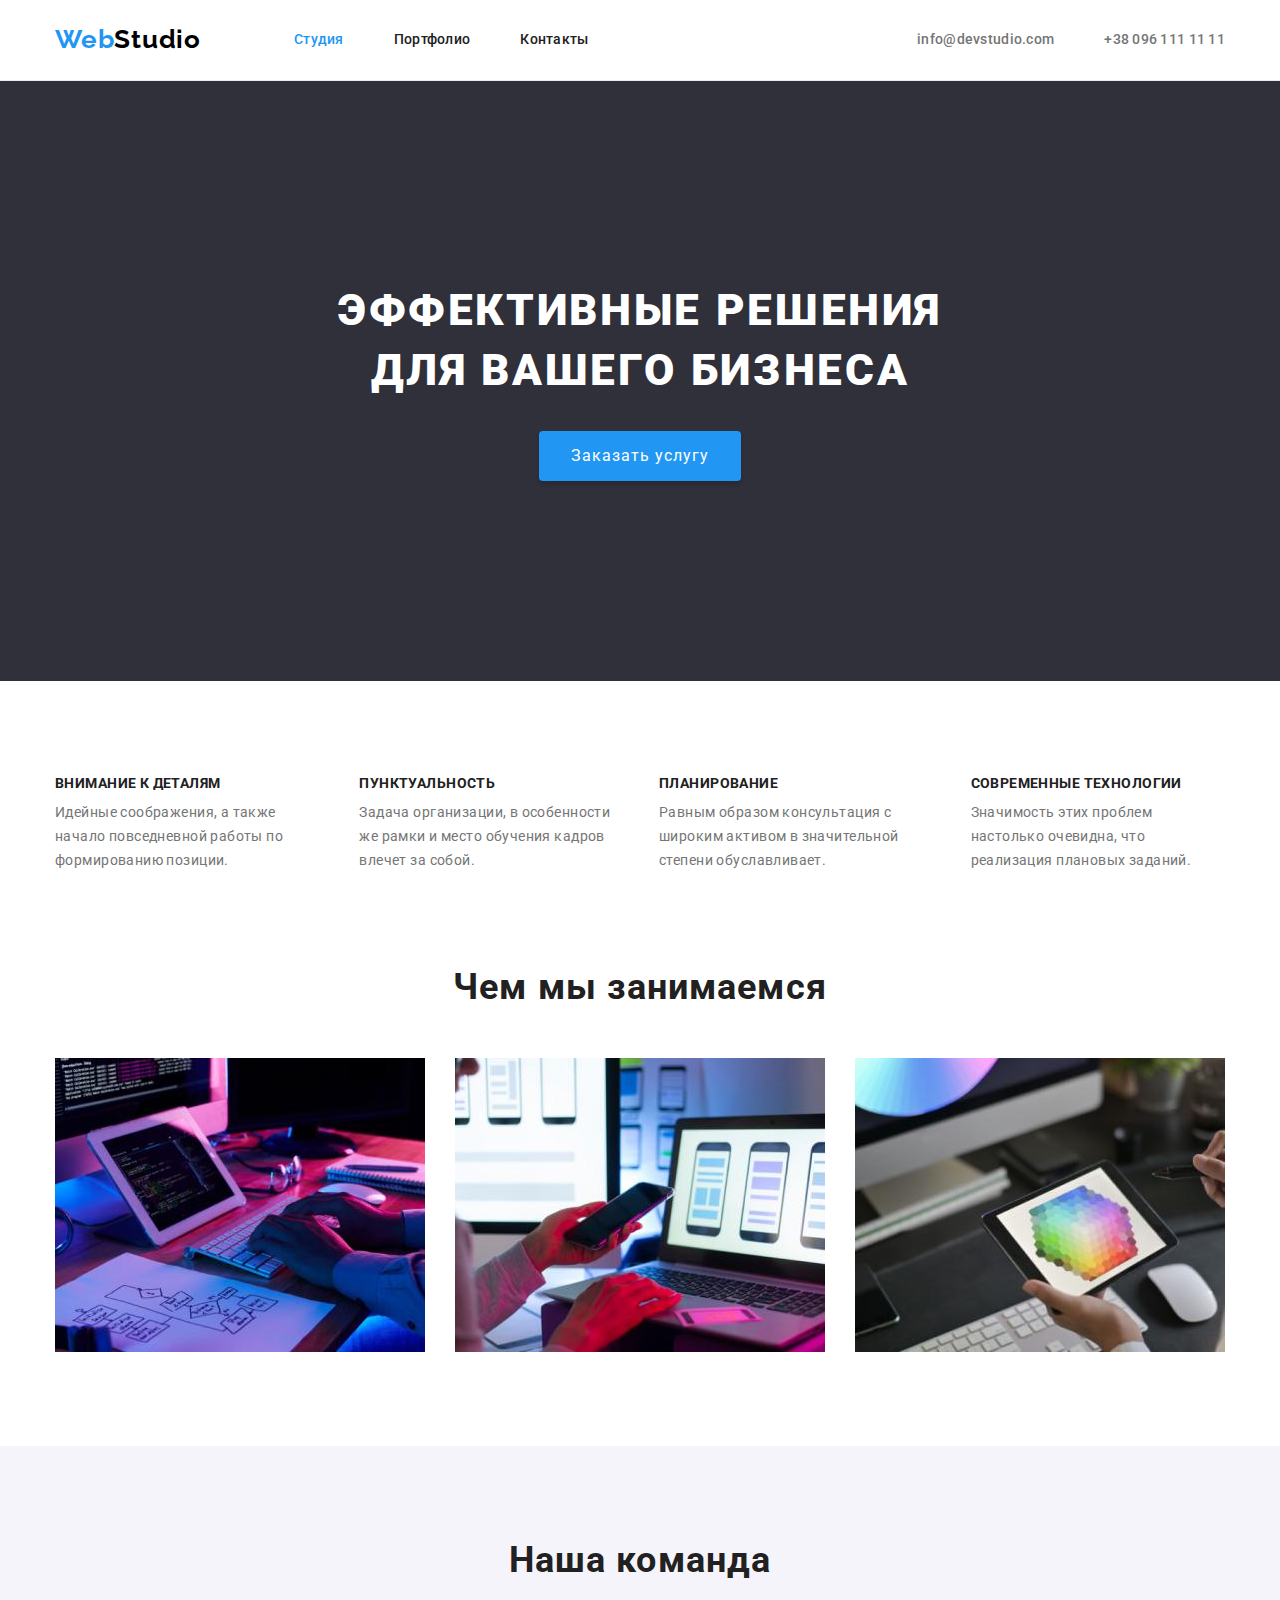
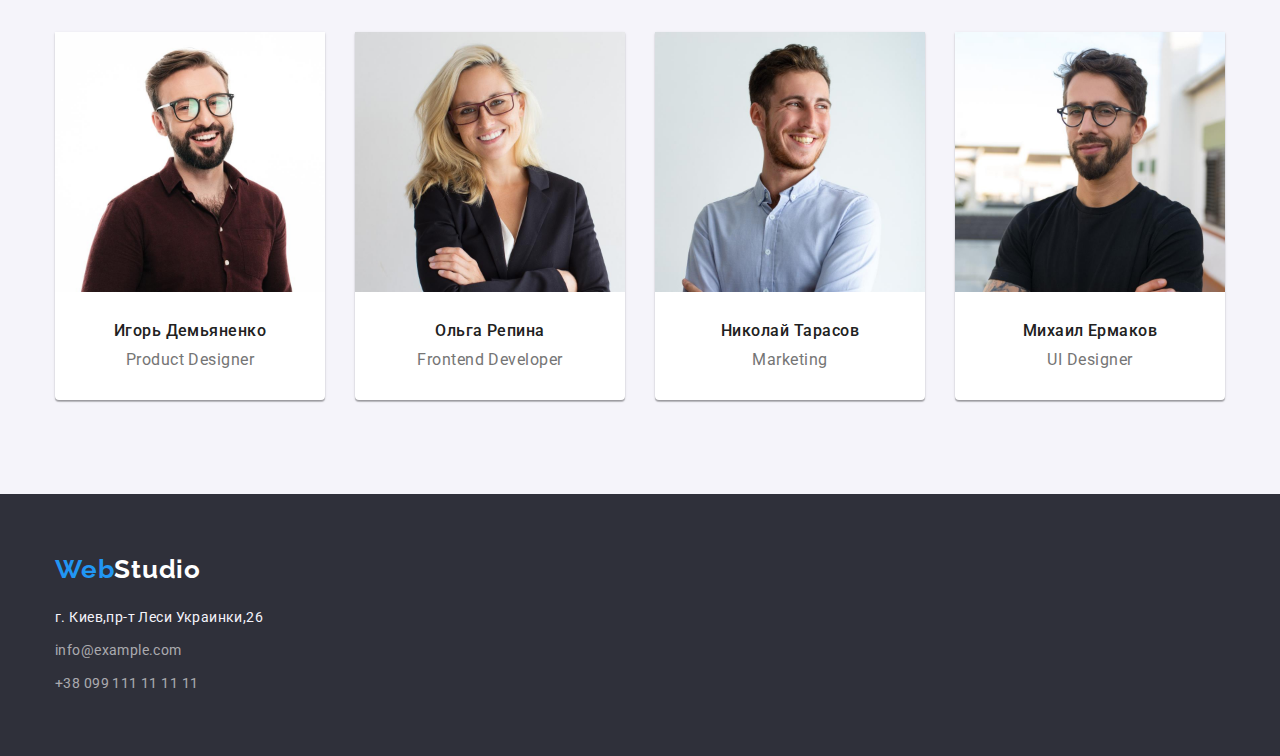
==== commit 576665b3: "внесены правки по макету" ====
--- a/index.html
+++ b/index.html
@@ -1,12 +1,20 @@
 <!DOCTYPE html>
 <html lang="ru">
   <head>
+    <link
+      rel="stylesheet"
+      href="https://cdnjs.cloudflare.com/ajax/libs/modern-normalize/1.1.0/modern-normalize.min.css"
+      integrity="sha512-wpPYUAdjBVSE4KJnH1VR1HeZfpl1ub8YT/NKx4PuQ5NmX2tKuGu6U/JRp5y+Y8XG2tV+wKQpNHVUX03MfMFn9Q=="
+      crossorigin="anonymous"
+      referrerpolicy="no-referrer"
+    />
     <link rel="preconnect" href="https://fonts.googleapis.com" />
     <link rel="preconnect" href="https://fonts.gstatic.com" crossorigin />
     <link
-      href="https://fonts.googleapis.com/css2?family=Raleway:wght@700&family=Roboto:ital,wght@0,500;1,400;1,700;1,900&display=swap"
+      href="https://fonts.googleapis.com/css2?family=Raleway:wght@700&family=Roboto:ital,wght@0,400;0,500;0,900;1,700&display=swap"
       rel="stylesheet"
     />
+
     <meta charset="UTF-8" />
     <meta http-equiv="X-UA-Compatible" content="IE=edge" />
     <meta name="viewport" content="width=device-width, initial-scale=1.0" />
--- a/css/styles.css
+++ b/css/styles.css
@@ -18,7 +18,7 @@
   --second-text-color: #ffffff;
 }
 body {
-  font-family: "Roboto";
+  font-family: "Roboto", sans-serif;
   font-style: normal;
   font-weight: normal;
   font-size: 14px;
@@ -93,8 +93,8 @@
 .logo-web {
   color: #2196f3;
 }
-.logo .link {
-}
+/* .logo .link { */
+/* } */
 /* стили для хедера----header */
 
 .header {
@@ -192,7 +192,8 @@
 }
 /* кнопка заказать услугу */
 .button-hero {
-  font-weight: 700;
+  font-family: "Roboto", sans-serif;
+  font-weight: 400;
   font-size: 16px;
   line-height: 1.87;
   display: flex;
@@ -247,12 +248,12 @@
 .sections-title-feature {
   font-weight: 700;
   font-size: 14px;
-  line-height: 1.14;
+  line-height: 1.17;
   letter-spacing: 0.03em;
   text-transform: uppercase;
   color: var(--title-text-color);
 }
-.sections p {
+.feature-item p {
   margin-top: 10px;
 }
 /* секция чем мы занимаемся */
@@ -301,7 +302,7 @@
 .team-card {
   width: 270px;
   background-color: var(--background-color);
-  border-bottom: ;
+  border-bottom: 0;
   box-shadow: 0px 1px 3px rgba(0, 0, 0, 0.12), 0px 1px 1px rgba(0, 0, 0, 0.14),
     0px 2px 1px rgba(0, 0, 0, 0.2);
   border-radius: 0px 0px 4px 4px;
@@ -361,15 +362,15 @@
 /* стили для страницы портфолио */
 /* секция меню */
 .sections-title {
-  margin-top: 94px;
-  margin-bottom: 94px;
+  padding-top: 94px;
+  padding-bottom: 94px;
 }
 .filters-button {
   display: flex;
   justify-content: center;
-  margin-bottom: 34px;
-}
-.filters-button button {
+  margin-bottom: 50px;
+}
+.filters-item button {
   font-weight: 500;
   font-size: 16px;
   line-height: 1.62;
@@ -380,17 +381,23 @@
   cursor: pointer;
   border: 0;
   border-radius: 4px;
-}
-.filters-button .link.current,
-.filters-button button:hover,
-.filters-button button:focus {
+  padding: 6px 22px;
+}
+
+.filters-item button:hover,
+.filters-item button:focus {
   background-color: var(--accent-color);
   color: var(--second-text-color);
 }
-
+.filters-item .current {
+  background-color: var(--accent-color);
+  box-shadow: 0px 3px 1px rgba(0, 0, 0, 0.1), 0px 1px 2px rgba(0, 0, 0, 0.08),
+    0px 2px 2px rgba(0, 0, 0, 0.12);
+  border-radius: 4px;
+}
 .filters-item {
+  border-radius: 4px;
   background-color: var(--second-background-color);
-  border-radius: 4px;
 }
 
 .filters-button .filters-item + .filters-item {
